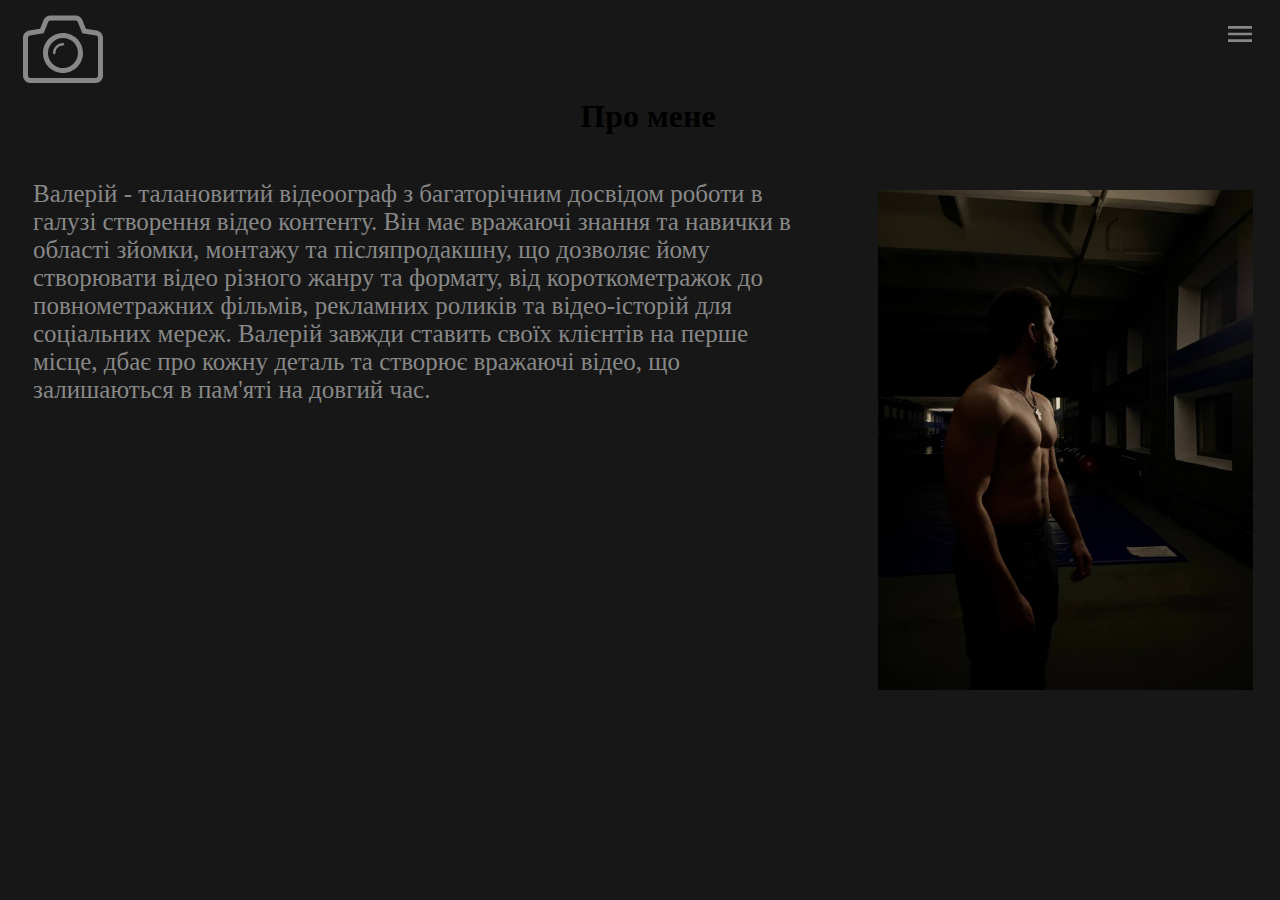
==== aboutme.html @ 024c1620 "2706" ====
<!DOCTYPE html>
<html lang="en">
<head>
    <meta charset="UTF-8">
    <meta http-equiv="X-UA-Compatible" content="IE=edge">
    <meta name="viewport" content="width=device-width, initial-scale=1.0">
    <title>Aboutme</title>
    <link rel="stylesheet" href="./css/about.css">
</head>
<body>
    <header class="container">
        <ul class="nav">
        <li><a href="./index.html"><svg class="logo">
                    <use href="./foto/logo/1683231900.svg#Layer_1"></use>
                </svg></a></li>
        <li> <a href="./index.html"> <svg class="burger">
                    <use href="./foto/icon/menu_24pxmenu.svg#icon"></use>
                </svg></a></li>
    
    </ul></header>
    <main>
        <h1 class="abouttext">Про мене</h1>
        
        <ul class="abouteme">
        <li class="text">
        Валерій - талановитий відеоограф з багаторічним досвідом роботи в галузі створення відео контенту. Він має вражаючі
        знання та навички в області зйомки, монтажу та післяпродакшну, що дозволяє йому створювати відео різного жанру та
        формату, від короткометражок до повнометражних фільмів, рекламних роликів та відео-історій для соціальних мереж. Валерій
        завжди ставить своїх клієнтів на перше місце, дбає про кожну деталь та створює вражаючі відео, що залишаються в пам'яті
        на довгий час.</li>
        <li ><img class="aboutphoto" src="/foto/photoAboute.jpeg" alt="myphoto"></li>
    </ul>
    </main>
    <footer></footer>
</body>
</html>
---- css/about.css ----
h1,
h2,
h3,
h4,
h5,
h6,
p,
ul,
li {
    margin: 0;
    padding: 0;
}

body {

    width: 100%;
    background: #171717;
}

header {
    background: #171717;
    width: 100%;
    overflow: hidden;
    animation: scale 1.5s ease;
    height: 90px;
    
    


}


.nav {
    display: flex;
    z-index: 1;
    position: relative;
    justify-content: space-between;
    align-items: center;
}

.nav {
    list-style: none;
}

.logo {
    display: flex;
    height: 80px;
    width: 80px;
    fill: #888888;
    margin-left: 15px;



    transition-property: background-color, transform;
    transition-duration: 500ms;
    transition-timing-function: linear;
    transition-delay: 0;
}

.logo:hover {

    transform: rotate(50deg);

}

.burger {
    display: flex;
    height: 45px;
    width: 45px;
    fill: #888888;
    margin-right: 15px;
    background-color: unset;
    
}

.list_menu {
    display: flex;
    flex-direction: column;
    list-style: none;
    color: #888888;
}


.abouttext{
    padding-bottom: 20px;
    text-align: center;
}
.abouteme{
    display: flex;
    list-style: none;
}
.text{
    display: flex;
    align-items: center;
    flex-direction: column;
    padding: 25px;
    font-size: 25px;
    color: #888888;
}

.aboutphoto{
    padding: 35px;
    width: auto;
    height: 500px;
}
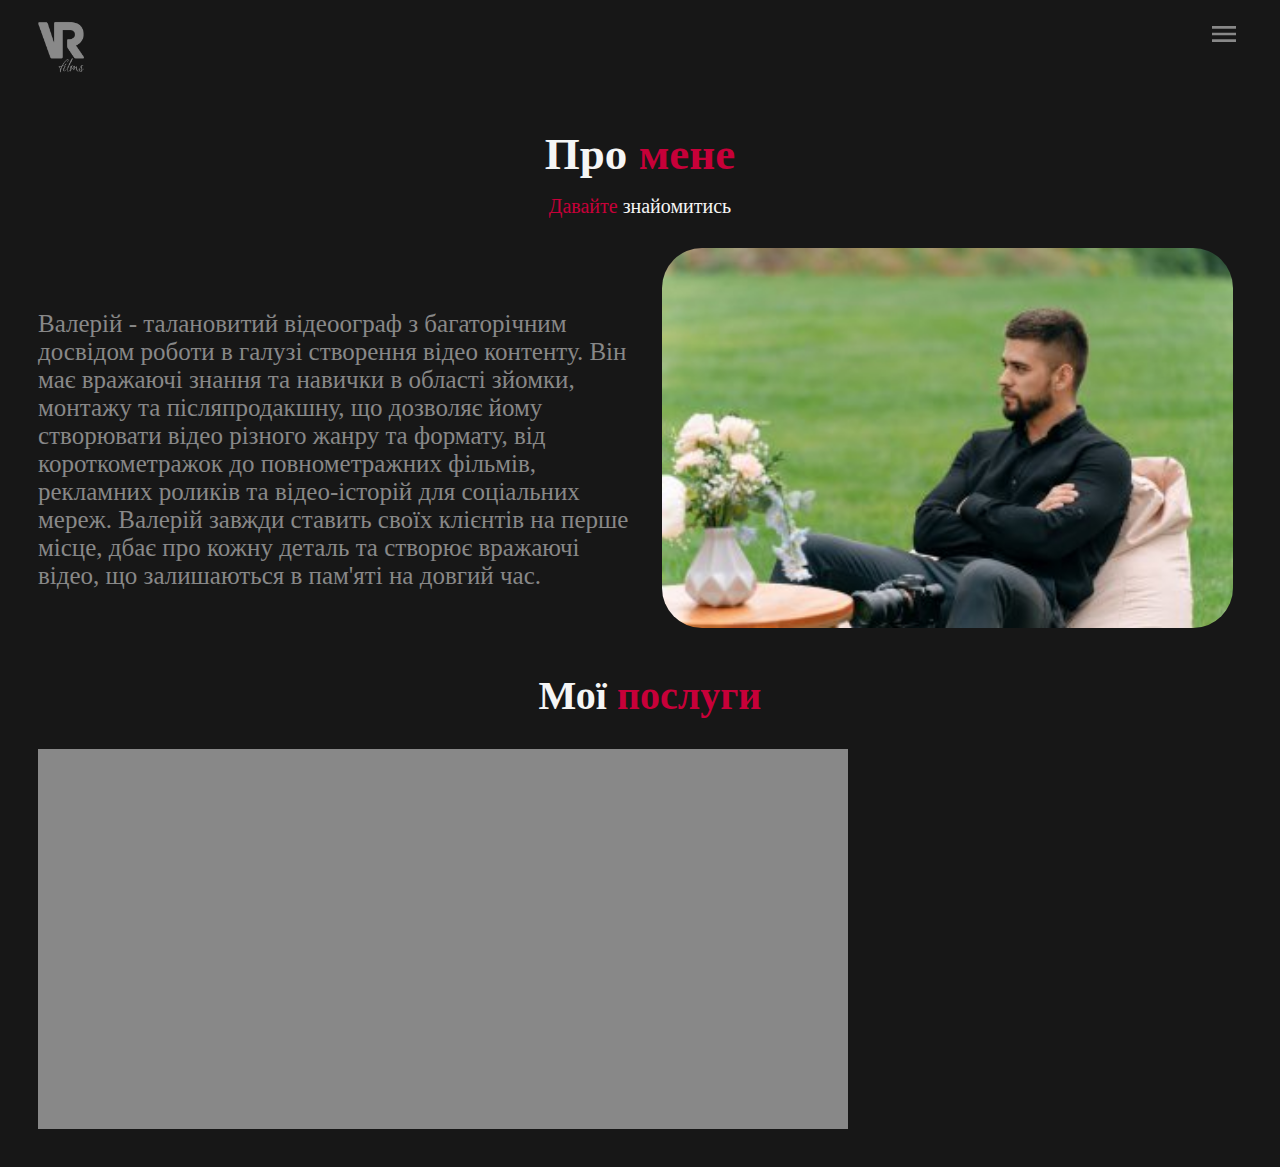
==== commit 64c27e7e: "11.07.23" ====
--- a/aboutme.html
+++ b/aboutme.html
@@ -8,28 +8,43 @@
     <link rel="stylesheet" href="./css/about.css">
 </head>
 <body>
-    <header class="container">
+    <header>
         <ul class="nav">
-        <li><a href="./index.html"><svg class="logo">
-                    <use href="./foto/logo/1683231900.svg#Layer_1"></use>
-                </svg></a></li>
+        <li><a href="./index.html"><img class="logo" src="./foto/LogoV.png" alt=""></a></li>
         <li> <a href="./index.html"> <svg class="burger">
                     <use href="./foto/icon/menu_24pxmenu.svg#icon"></use>
                 </svg></a></li>
     
     </ul></header>
-    <main>
-        <h1 class="abouttext">Про мене</h1>
-        
-        <ul class="abouteme">
+    <main class="conteiner">
+        <div class="abouttext">
+        <h1 class="color-title">Про<span class="color-title-second"> мене</span> </h1>
+        <p class="header-caption"> Давайте <span class="header-caption-second"> знайомитись</span></p>
+        </div>
+        <div class="listabout">
+        <ul class="aboute-main">
         <li class="text">
         Валерій - талановитий відеоограф з багаторічним досвідом роботи в галузі створення відео контенту. Він має вражаючі
         знання та навички в області зйомки, монтажу та післяпродакшну, що дозволяє йому створювати відео різного жанру та
         формату, від короткометражок до повнометражних фільмів, рекламних роликів та відео-історій для соціальних мереж. Валерій
         завжди ставить своїх клієнтів на перше місце, дбає про кожну деталь та створює вражаючі відео, що залишаються в пам'яті
         на довгий час.</li>
-        <li ><img class="aboutphoto" src="/foto/photoAboute.jpeg" alt="myphoto"></li>
+        <li  class="about-foto-main"><img class="aboutphoto" src="/foto/DSC09051.00_00_03_16.Still003.jpg" alt="myphoto"></li>
+        
     </ul>
+    
+    </div>
+    <div class="services">
+        
+            <h2 class="service-heading">Мої <span class="service-heading-color">послуги</span></h2>
+    
+        <div>
+            <ul class="section-flex">
+            <li class="myservices-list"></li>
+            <li class="myservices-list"></li>
+            <li class="myservices-list"></li>
+            </ul>
+            </div>
     </main>
     <footer></footer>
 </body>
--- a/css/about.css
+++ b/css/about.css
@@ -14,7 +14,7 @@
 
 body {
 
-    width: 100%;
+   
     background: #171717;
 }
 
@@ -37,6 +37,7 @@
     position: relative;
     justify-content: space-between;
     align-items: center;
+    
 }
 
 .nav {
@@ -64,6 +65,7 @@
 
 }
 
+
 .burger {
     display: flex;
     height: 45px;
@@ -81,26 +83,107 @@
     color: #888888;
 }
 
-
-.abouttext{
+.conteiner {
+    display: flex;
+    flex-direction: column;
+    padding: 30px;
+}
+.abouttext {
+    display: flex;
     padding-bottom: 20px;
     text-align: center;
+    flex-direction: column;
 }
-.abouteme{
+.color-title{
+   
+    color: whitesmoke;
+    font-size: 45px;
+    font-family: releway;
+    font-weight: 900;
+}
+.color-title-second{
+    color: #C70039;
+        font-size: 45px;
+        font-family: releway;
+        font-weight: 900;
+}
+.header-caption{
+ 
+    align-items: center;
+    font-size: 20px;
+    font-family: releway;
+    padding-top: 15px;
+    color: #C70039;
+    font-weight: 400;
+}
+.header-caption-second{
+    color: whitesmoke;
+}
+
+.aboute-main{
     display: flex;
+    align-items: center;
+    justify-content: center;
+    width: 100vw;
+    height: auto;
     list-style: none;
 }
 .text{
     display: flex;
     align-items: center;
     flex-direction: column;
-    padding: 25px;
     font-size: 25px;
+    font-weight: 200;
     color: #888888;
 }
 
+.about-foto-main{
+width: 550px;
+height: auto;
+padding: 30px;
+padding-top: 10px;
+border-radius: 40px;
+
+}
+
 .aboutphoto{
-    padding: 35px;
-    width: auto;
-    height: 500px;
+border-radius: 40px;
+height: 380px;
+}
+
+.listabout{
+    display: flex;
+}
+/* ----------servis---------- */
+.services{
+display: flex;
+text-align: center;
+justify-content: center;
+flex-direction: column;
+}
+
+.service-heading{
+    height: auto;
+    width: 100%;
+    text-align: center;
+    font-size: 40px;
+    color:whitesmoke;
+    padding: 10px;
+    padding-bottom: 30px;
+    font-weight: 900;
+    
+}
+.service-heading-color{
+    color: #C70039;
+}
+li{
+    list-style: none;
+}
+.section-flex{
+    display: flex;
+}
+.myservices-list{
+    height: 380px;
+    width: 270px;
+    background-color: #888888;
 }